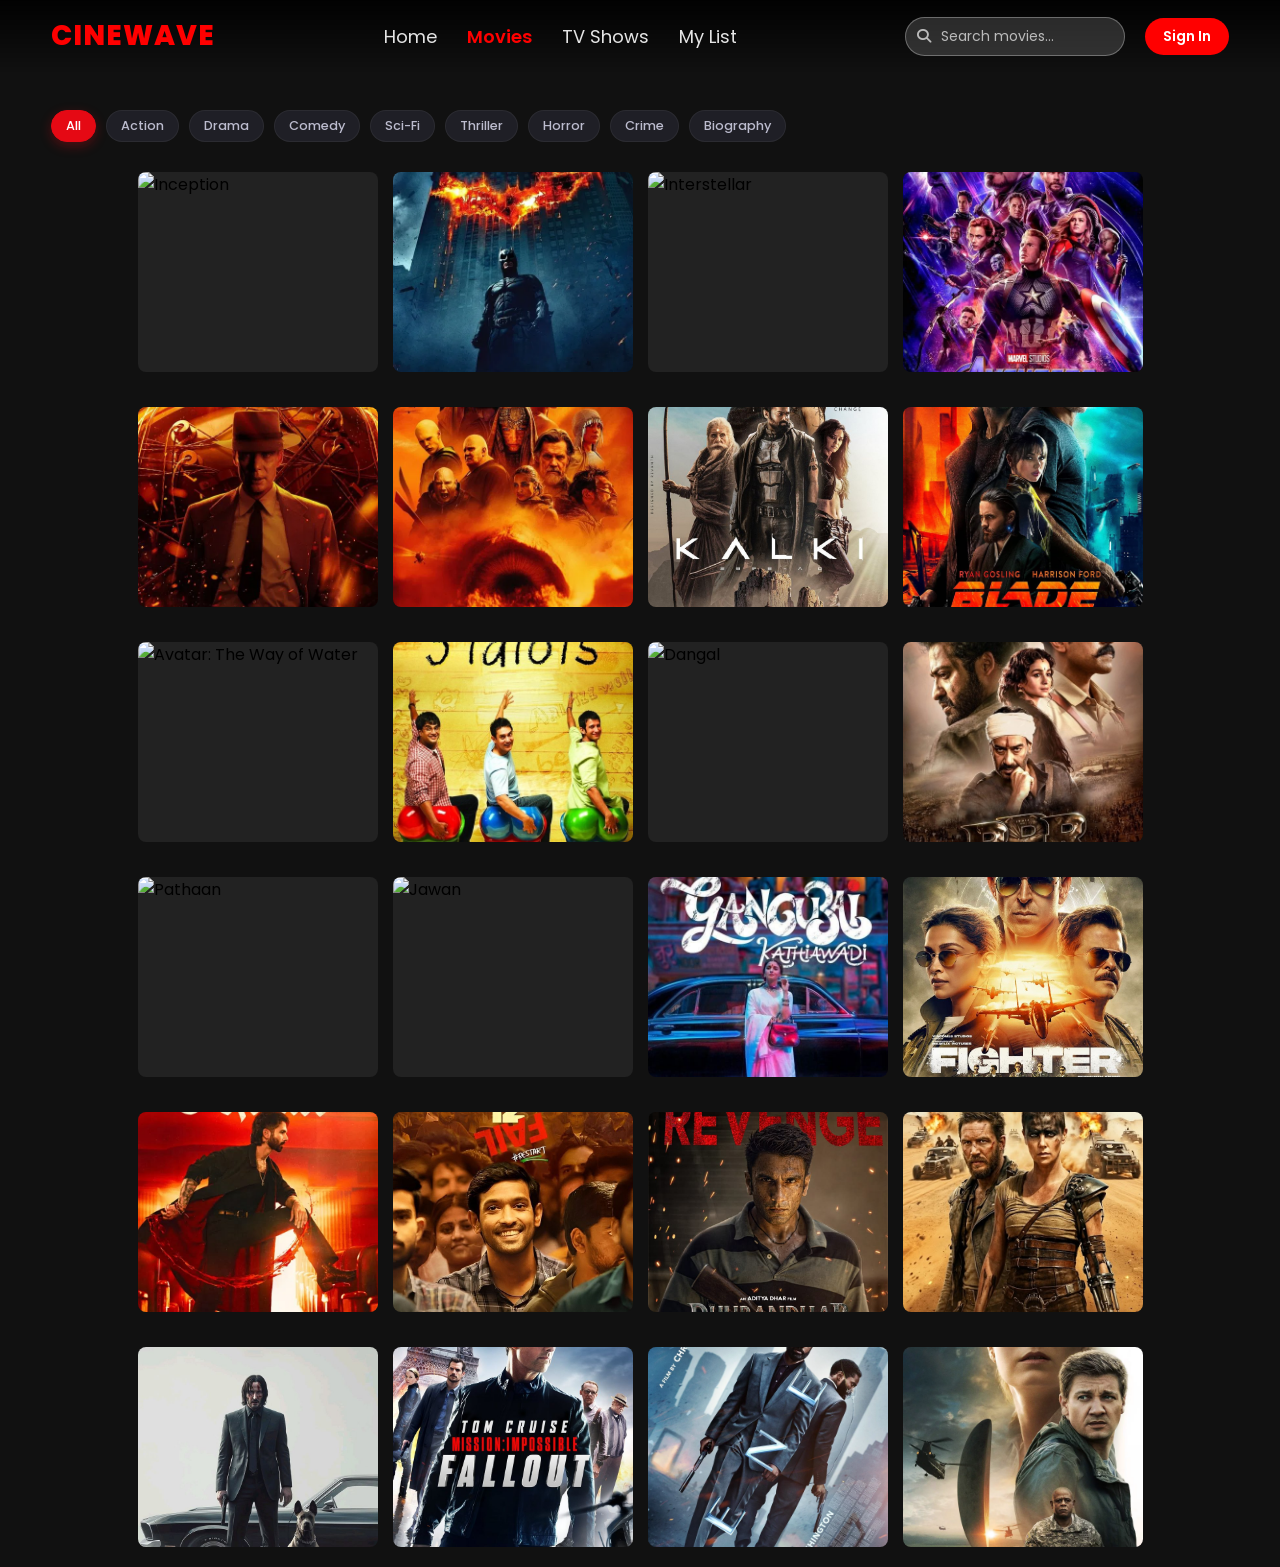
==== movies.html @ bbc8b5e8 "maystom" ====
<!DOCTYPE html>
<html lang="en">
<head>
    <meta charset="UTF-8">
    <meta name="viewport" content="width=device-width, initial-scale=1.0">
    <title>CineWave - Movies</title>
    <link rel="stylesheet" href="https://cdnjs.cloudflare.com/ajax/libs/font-awesome/6.4.0/css/all.min.css">
    <link rel="stylesheet" href="style.css">
</head>
<body class="movies-page-body">

    <div id="navbar-container"></div>

    <div id="search-results-section" style="display: none; padding: 0 4%; margin-top: 110px; min-height: 80vh;">
        <div class="section-header">
            <h2 class="section-title">Search Results for: <span id="search-query-text" style="color: #ff0000;"></span></h2>
            <button id="clear-search-btn" style="background: none; border: none; color: #fff; font-size: 1.5rem; cursor: pointer; float: right;"><i class="fa-solid fa-xmark"></i></button>
        </div>
        <div id="search-cards-container" class="movies-container" style="flex-wrap: wrap; display: flex; gap: 20px; margin-top: 20px;"></div>
    </div>

    <main class="movies-section-wrapper" id="main-movies-page-section" style="margin-top: 110px; padding: 0 4%; min-height: 100vh;">
        
        <div class="category-filters-container" style="display: flex; flex-wrap: wrap; gap: 10px; margin-bottom: 30px;">
            <button class="category-pill active" data-genre="all">All</button>
            <button class="category-pill" data-genre="action">Action</button>
            <button class="category-pill" data-genre="drama">Drama</button>
            <button class="category-pill" data-genre="comedy">Comedy</button>
            <button class="category-pill" data-genre="sci-fi">Sci-Fi</button>
            <button class="category-pill" data-genre="thriller">Thriller</button>
            <button class="category-pill" data-genre="horror">Horror</button>
            <button class="category-pill" data-genre="crime">Crime</button>
            <button class="category-pill" data-genre="biography">Biography</button>
        </div>

        <div id="movies-page-grid" class="movies-container" style="display: flex; flex-wrap: wrap; gap: 20px; overflow: visible;">
            </div>
    </main>

    <div id="trailer-modal" class="modal-overlay">
        <div class="modal-content">
            <button class="modal-close-btn">&times;</button>
            <div class="video-container">
                <iframe id="trailer-video" src="" frameborder="0" allow="autoplay; encrypted-media" allowfullscreen></iframe>
            </div>
        </div>
    </div>

    <div id="details-modal" class="modal-overlay">
        <div class="details-modal-content">
            <button class="details-close-btn">&times;</button>
            <div class="details-modal-body">
                <div class="details-left">
                    <img id="modal-movie-img" src="" alt="Movie Poster">
                </div>
                <div class="details-right">
                    <h1 id="modal-movie-title">Movie Title</h1>
                    <div class="details-meta">
                        <span class="details-rating"><i class="fa-solid fa-star"></i> <span id="modal-movie-rating">0.0</span></span>
                        <span id="modal-movie-year">2000</span>
                        <span id="modal-movie-duration">0h 00m</span>
                    </div>
                    <div class="details-genres" id="modal-movie-genres"></div>
                    <p id="modal-movie-desc" class="details-desc">Description...</p>
                    <p class="details-cast"><strong>Cast:</strong> <span id="modal-movie-cast">Cast...</span></p>
                    <div class="details-rating-stars">
                        <span>Your rating:</span>
                        <div class="stars-row">
                            <i class="fa-regular fa-star" data-value="1"></i>
                            <i class="fa-regular fa-star" data-value="2"></i>
                            <i class="fa-regular fa-star" data-value="3"></i>
                            <i class="fa-regular fa-star" data-value="4"></i>
                            <i class="fa-regular fa-star" data-value="5"></i>
                        </div>
                        <span class="rating-status">Not rated</span>
                    </div>
                    <div class="details-modal-btns">
                        <button class="details-btn-play"><i class="fa-solid fa-play"></i> Play Trailer</button>
                        <button class="details-btn-action btn-watchlist"><i class="fa-solid fa-plus"></i> In Watchlist</button>
                        <button class="details-btn-action btn-like"><i class="fa-solid fa-heart"></i> Liked</button>
                    </div>
                </div>
            </div>
        </div>
    </div>

    <script src="script.js"></script>
</body>
</html>
---- style.css ----
/* Google Font Import (Poppins)  */
@import url('https://fonts.googleapis.com/css2?family=Poppins:wght@300;400;500;600;700&display=swap');

* {
    margin: 0;
    padding: 0;
    box-sizing: border-box;
    font-family: 'Poppins', sans-serif; 
}

body {
    background-color: #111; 
    overflow-x: hidden;
}
/* ==========================================================================
    DESKTOP BASE STYLING (TOP OF THE FILE)
   ========================================================================== */

.navbar {
    width: 100%;
    background: linear-gradient(to bottom, rgba(0, 0, 0, 0.9) 0%, rgba(0, 0, 0, 0) 100%); 
    position: fixed;
    top: 0;
    left: 0;
    z-index: 1000;
    transition: background-color 0.4s ease, border-bottom 0.4s ease, backdrop-filter 0.4s ease;
    border-bottom: none !important; 
}

.navbar.scrolled {
    background: rgba(10, 10, 10, 0.95) !important; 
    backdrop-filter: blur(10px); 
    border-bottom: 1px solid rgba(255, 255, 255, 0.1) !important; 
}

.nav-container {
    max-width: 1400px;
    margin: 0 auto;
    padding: 15px 4%; 
    display: flex;
    align-items: center;
    justify-content: space-between; 
}

.logo a {
    font-size: 28px;
    font-weight: 800;
    color: #ff0000; 
    text-decoration: none;
    letter-spacing: 1px;
}

.nav-links {
    display: flex;
    list-style: none;
    gap: 30px; 
}

.nav-links a {
    color: #e5e5e5; 
    text-decoration: none;
    font-size: 18px;
    font-weight: 400;
    transition: color 0.3s ease;
}

.nav-links a:hover { color: #ff0000; }
.nav-links a.active { color: #ff0000; font-weight: 600; }

.nav-right {
    display: flex;
    align-items: center;
    gap: 20px;
}

.search-box {
    position: relative;
    display: flex;
    align-items: center;
}

.search-box input {
    background: rgba(255, 255, 255, 0.15);
    border: 1px solid rgba(255, 255, 255, 0.3);
    padding: 8px 15px 8px 35px; 
    border-radius: 20px;
    color: #fff;
    font-size: 14px;
    outline: none;
    width: 220px;
    transition: all 0.3s ease;
}

.search-box input::placeholder { color: #bbb; }

.search-box input:focus {
    background: rgba(255, 255, 255, 0.25);
    border-color: #ff0000;
    width: 260px; 
}

.search-icon {
    position: absolute;
    left: 12px;
    color: #bbb;
    font-size: 14px;
    pointer-events: none;
}

.signin-btn {
    background-color: #ff0000;
    color: white;
    border: none;
    padding: 8px 18px;
    font-size: 14px;
    font-weight: 600;
    border-radius: 20px;
    cursor: pointer;
    transition: background 0.3s ease, transform 0.2s ease;
}

.signin-btn:hover {
    background-color: #cc0000; 
    transform: scale(1.05); 
}

#auth-modal.modal-overlay {
    position: fixed !important;
    top: 0 !important;
    left: 0 !important;
    width: 100vw !important;
    height: 100vh !important;
    background-color: rgba(0, 0, 0, 0.85) !important;
    z-index: 9999 !important; 
    display: none; 
    justify-content: center !important;
    align-items: center !important;
    box-sizing: border-box !important;
}

#auth-modal.modal-overlay.open { display: flex !important; }

.auth-container {
    background-color: #1a1a24 !important;
    border-radius: 12px !important;
    width: 90% !important; 
    max-width: 380px !important; 
    padding: 25px !important;
    position: relative !important;
    box-shadow: 0 8px 32px rgba(0,0,0,0.6) !important;
    box-sizing: border-box !important;
    margin: 0 !important; 
    transform: none !important;
    max-height: 85vh;
    overflow-y: auto;
}

.auth-container::-webkit-scrollbar { width: 5px; }
.auth-container::-webkit-scrollbar-track { background: #14141b; border-radius: 10px; }
.auth-container::-webkit-scrollbar-thumb { background: #2c2c3a; border-radius: 10px; }
.auth-container::-webkit-scrollbar-thumb:hover { background: #ff333d; }

.auth-close-btn {
    position: absolute;
    top: 10px;
    right: 15px;
    background: none;
    border: none;
    color: #8c8c9e;
    font-size: 1.8rem;
    cursor: pointer;
    z-index: 10;
}
.auth-close-btn:hover { color: #fff; }

.auth-tabs { display: flex; background-color: #0f0f14; border-radius: 8px; padding: 4px; margin-bottom: 15px; margin-top: 10px; }
.tab-btn { flex: 1; background: none; border: none; color: #8c8c9e; padding: 8px; font-size: 0.9rem; font-weight: bold; cursor: pointer; border-radius: 6px; }
.tab-btn.active { background-color: #ff333d; color: #fff; }

.auth-box h2 { color: #fff; margin: 0 0 4px 0; font-size: 1.5rem; }
.auth-box p { color: #8c8c9e; margin: 0 0 15px 0; font-size: 0.85rem; }
.form-group { margin-bottom: 12px; display: flex; flex-direction: column; text-align: left;}
.form-group label { color: #8c8c9e; font-size: 0.8rem; margin-bottom: 4px; }
.form-group input { background-color: #0f0f14; border: 1px solid #2c2c3a; border-radius: 6px; padding: 10px; color: #fff; font-size: 0.9rem; outline: none; }
.form-group input:focus { border-color: #ff333d; }

.password-wrapper { position: relative; }
.password-wrapper input { width: 100%; box-sizing: border-box; padding-right: 35px; }
.toggle-password-visibility { position: absolute; right: 12px; top: 50%; transform: translateY(-50%); color: #8c8c9e; cursor: pointer; font-size: 0.95rem; }

.error-msg { color: #ff3333; font-size: 0.75rem; margin-top: 2px; min-height: 12px; }
.auth-submit-btn { width: 100%; background-color: #ff333d; color: #fff; border: none; border-radius: 6px; padding: 11px; font-size: 0.95rem; font-weight: bold; cursor: pointer; display: flex; justify-content: center; align-items: center; gap: 8px; margin-top: 5px; }
.auth-footer-text { text-align: center; margin-top: 12px; font-size: 0.8rem; color: #8c8c9e; }
.switch-link { color: #ff333d; cursor: pointer; font-weight: bold; }

.user-avatar { width: 36px; height: 36px; background-color: #e50914; color: #fff; border-radius: 50%; display: flex; justify-content: center; align-items: center; font-weight: bold; font-size: 1.1rem; text-transform: uppercase; box-shadow: 0 2px 8px rgba(229, 9, 20, 0.4); user-select: none; }
.logout-btn { background: none; border: none; color: #8c8c9e; font-size: 1.1rem; cursor: pointer; padding: 5px; transition: color 0.2s ease; }
.logout-btn:hover { color: #ff333d; }
/* ================== Hero Slider Styling & Zero-Gap Fix ====================== */
.hero-slider {
    width: 100%;
    height: 100vh;
    position: relative;
    overflow: hidden;
    background-color: #000;
    margin-top: 0 !important;
    padding-top: 0 !important;
    top: 0;
}

/* Hero Slide Individual Layer */
.slide {
    position: absolute;
    top: 0;
    left: 0;
    width: 100%;
    height: 100%;
    
    /* Strict image fitting layout */
    background-size: cover;
    background-position: top center;
    background-repeat: no-repeat;
    
    opacity: 0;
    visibility: hidden; 
    pointer-events: none;
    
    display: flex;
    align-items: center;
    padding: 0 4%; 
    z-index: 1;
    transition: opacity 1s ease-in-out, visibility 1s ease-in-out; 
}

.slide.active {
    opacity: 1 !important;
    visibility: visible !important;
    pointer-events: auto;
    z-index: 2;
}

/* Hero Content */
.hero-content {
    max-width: 650px;
    color: #fff;
    z-index: 5;
    filter: drop-shadow(0px 4px 12px rgba(0, 0, 0, 0.95)); 
    transform: translateY(20px);
    transition: transform 0.8s ease;
}

.slide.active .hero-content {
    transform: translateY(0);
}

.movie-title {
    font-size: 3.5rem;
    font-weight: 700;
    margin-bottom: 15px;
    line-height: 1.2;
}

.movie-meta {
    display: flex;
    gap: 15px;
    font-size: 1rem;
    margin-bottom: 20px;
    align-items: center;
    color: #cccccc;

}

.movie-meta .rating {
    color: #ffc107; 
    font-weight: 700;
}

.movie-desc {
    font-size: 1.1rem;
    line-height: 1.6;
    color: #e5e5e5;
    margin-bottom: 30px;

   
}

/* ==========================================================
   UPDATED HERO SECTION BUTTONS STYLING
   ========================================================== */
.hero-buttons {
    display: flex;
    gap: 15px;
}

.hero-buttons button {
    padding: 12px 30px;
    font-size: 1rem;
    font-weight: 600;
    border-radius: 5px;
    border: none;
    cursor: pointer;
    display: flex;
    align-items: center;
    gap: 10px;
    transition: all 0.3s ease;
}

/* White Play Button Styles */
.play-btn {
    background-color: #fff;
    color: #000;
}

.play-btn:hover {
    background-color: rgba(255, 255, 255, 0.8);
    transform: scale(1.05); 
}

/* Translucent Grey More Info Button Styles */
.info-btn {
    background-color: rgba(109, 109, 110, 0.7);
    color: #fff;
}

.info-btn:hover {
    background-color: rgba(109, 109, 110, 0.4);
    transform: scale(1.05); 
}
/* Bottom Progress Bars/Indicators  */
.slider-indicators {
    position: absolute;
    bottom: 30px;
    left: 50%;
    transform: translateX(-50%); 
    z-index: 10;
    display: flex;
    gap: 10px;
}

.indicator {
    width: 40px;
    height: 4px;
    background-color: rgba(255, 255, 255, 0.3);
    border-radius: 2px;
    transition: background-color 0.3s ease;
}

.indicator.active {
    background-color: #ff0000; 
}

/* ================== treading Movie Rows Section Styling ====================== */
.movies-section {
    padding: 40px 0;
    background-color: #111;
    position: relative;
    overflow: hidden;
}

/* Header title with HOT badge */
.section-header {
    display: flex;
    align-items: center;
    gap: 12px;
    padding: 0 4%; 
    margin-bottom: 20px;
}

.section-title {
    font-size: 1.6rem;
    font-weight: 600;
    color: #fff;
    letter-spacing: 0.5px;
}

.badge-hot {
    background-color: #ff0000;
    color: #fff;
    font-size: 11px;
    font-weight: 700;
    padding: 2px 6px;
    border-radius: 4px;
    letter-spacing: 0.5px;
}

/* Outer Wrapper for positioning arrow buttons */
.movies-wrapper {
    position: relative;
    width: 100%;
    padding: 0 4%;
}

/* Scroll Container - Mouse pad swipe dynamic feature */
.movies-container {
    display: flex;
    gap: 20px;
    overflow-x: auto; 
    scroll-behavior: smooth;
    padding: 15px 0;
}

/* Hide default scrollbars */
.movies-container::-webkit-scrollbar {
    display: none;
}

/* Individual Movie Card */
.movie-card {
    min-width: 240px; 
    max-width: 240px;
    height: 360px;
    background-color: #222;
    border-radius: 8px;
    position: relative;
    overflow: hidden;
    cursor: pointer;
    transition: transform 0.4s cubic-bezier(0.25, 1, 0.5, 1), box-shadow 0.4s ease;
    z-index: 1;
}

.card-img {
    width: 100%;
    height: 100%;
    object-fit: cover;
    transition: filter 0.4s ease;
}

/* Hover Details Box Overlay */
.card-hover-info {
    position: absolute;
    bottom: 0;
    left: 0;
    width: 100%;
    height: 100%;
    background: linear-gradient(to top, rgba(0, 0, 0, 0.95) 0%, rgba(0, 0, 0, 0.6) 60%, rgba(0, 0, 0, 0) 100%);
    padding: 20px;
    display: flex;
    flex-direction: column;
    justify-content: flex-end;
    opacity: 0; 
    transform: translateY(10px);
    transition: opacity 0.3s ease, transform 0.3s ease;
}

/* HOVER EFFECT TRIGGERS */
.movie-card:hover {
    transform: scale(1.05); 
    box-shadow: 0 10px 25px rgba(0, 0, 0, 0.6);
    z-index: 10; 
}

.movie-card:hover .card-img {
    filter: brightness(0.7);
}

.movie-card:hover .card-hover-info {
    opacity: 1; 
    transform: translateY(0);
}

/* Card Text and Meta Details */
.card-title {
    font-size: 1.15rem;
    font-weight: 600;
    color: #fff;
    margin-bottom: 8px;
}

.card-meta {
    display: flex;
    gap: 10px;
    font-size: 0.85rem;
    color: #ccc;
    margin-bottom: 15px;
    align-items: center;
}

.card-rating {
    color: #ffc107;
    font-weight: 700;
}

/* Circle buttons layout matching your screenshot */
.card-actions {
    display: flex;
    gap: 8px;
}

.action-circle-btn {
    width: 36px;
    height: 36px;
    border-radius: 50%;
    border: 1px solid rgba(255, 255, 255, 0.4);
    background-color: rgba(42, 42, 42, 0.6);
    color: #fff;
    font-size: 12px;
    cursor: pointer;
    display: flex;
    align-items: center;
    justify-content: center;
    transition: all 0.2s ease;
}

.action-circle-btn:hover {
    background-color: #fff;
    color: #000;
    border-color: #fff;
    transform: scale(1.1);
}

/* Slider Left/Right Hover Buttons */
.scroll-btn {
    position: absolute;
    top: 50%;
    transform: translateY(-50%);
    width: 45px;
    height: 50px;
    background-color: rgba(0, 0, 0, 0.5);
    border: none;
    color: #fff;
    font-size: 1.5rem;
    cursor: pointer;
    z-index: 15;
    display: flex;
    align-items: center;
    justify-content: center;
    opacity: 0; 
    transition: opacity 0.3s ease, background-color 0.2s ease;
}

.movies-wrapper:hover .scroll-btn {
    opacity: 1; 
}

.scroll-btn:hover {
    background-color: rgba(0, 0, 0, 0.8);
}

.prev-btn { left: 0; border-radius: 0 5px 5px 0; }
.next-btn { right: 0; border-radius: 5px 0 0 5px; }

.drama-spotlight-section {
    padding-top: 10px;
    padding-bottom: 60px;
}
/* ================== Movie Details Modal Styling & Setup Fix ====================== */
#details-modal {
    position: fixed;
    top: 0;
    left: 0;
    width: 100vw;
    height: 100vh;
    background-color: rgba(0, 0, 0, 0.85); 
    backdrop-filter: blur(12px); 
    z-index: 9999 !important; 
    display: flex;
    align-items: center;
    justify-content: center;
    opacity: 0;
    pointer-events: none;
    transition: opacity 0.4s ease;
}

/* JavaScript toggles this active class when clicked */
#details-modal.open {
    opacity: 1;
    pointer-events: auto;
}

.details-modal-content {
    position: relative;
    width: 90%;
    max-width: 950px;
    background-color: #181818; 
    border-radius: 12px;
    overflow: hidden;
    border: 1px solid rgba(255, 255, 255, 0.05);
    transform: scale(0.85);
    transition: transform 0.4s cubic-bezier(0.25, 1, 0.5, 1);
}

/* Open configuration smooth zoom effect scales back to normal */
#details-modal.open .details-modal-content {
    transform: scale(1);
}

.details-modal-body {
    display: flex;
    flex-wrap: wrap; 
}

/* Left Side Layout */
.details-left {
    flex: 1;
    min-width: 320px;
    height: 500px; 
}

.details-left img {
    width: 100%;
    height: 100%;
    object-fit: cover;
    display: block;
}

/* Right Side Layout */
.details-right {
    flex: 1.5;
    min-width: 350px;
    padding: 40px;
    display: flex;
    flex-direction: column;
    justify-content: center;
    background: linear-gradient(135deg, #181818 0%, #0f0f0f 100%);
}

#modal-movie-title {
    font-size: 3rem;
    font-weight: 800;
    margin-bottom: 15px;
    color: #fff;
    letter-spacing: -1px;
}

.details-meta {
    display: flex;
    gap: 15px;
    font-size: 1.1rem;
    font-weight: 600;
    color: #999;
    margin-bottom: 15px;
    align-items: center;
}

.details-rating {
    color: #ffc107;
}

/* Genre Tags Design */
.details-genres {
    display: flex;
    gap: 8px;
    margin-bottom: 25px;
}

.genre-tag {
    background-color: rgba(255, 255, 255, 0.08);
    padding: 4px 12px;
    border-radius: 20px;
    font-size: 0.85rem;
    color: #ccc;
    border: 1px solid rgba(255, 255, 255, 0.1);
}

.details-desc {
    font-size: 1.1rem;
    line-height: 1.6;
    color: #e1e1e1;
    margin-bottom: 20px;
}

.details-cast {
    font-size: 1rem;
    color: #aaa;
    margin-bottom: 30px;
}

.details-cast strong {
    color: #fff;
}

/* Interactive Star Rating Layout */
.details-rating-stars {
    display: flex;
    align-items: center;
    gap: 15px;
    margin-bottom: 35px;
    color: #aaa;
    font-size: 1rem;
}

.stars-row {
    display: flex;
    gap: 5px;
    color: #444; 
    cursor: pointer;
}

.stars-row i.active {
    color: #ffc107; 
}

/* Modal Custom Action Buttons Grid system setup */
.details-modal-btns {
    display: flex;
    gap: 15px;
    flex-wrap: wrap;
}

.details-btn-play {
    background-color: #fff;
    color: #000;
    border: none;
    padding: 12px 28px;
    font-size: 1rem;
    font-weight: 700;
    border-radius: 6px;
    cursor: pointer;
    display: flex;
    align-items: center;
    gap: 8px;
    transition: background 0.2s ease;
}

.details-btn-play:hover {
    background-color: rgba(255, 255, 255, 0.85);
}

.details-btn-action {
    background-color: rgba(109, 109, 110, 0.3);
    color: #fff;
    border: 1px solid rgba(255, 255, 255, 0.2);
    padding: 12px 24px;
    font-size: 1rem;
    font-weight: 600;
    border-radius: 6px;
    cursor: pointer;
    display: flex;
    align-items: center;
    gap: 8px;
    transition: all 0.2s ease;
}

.details-btn-action:hover {
    background-color: rgba(109, 109, 110, 0.5);
}

/* Active State Styles dynamically added via client logic scripts */
.details-btn-action.active-watchlist {
    background-color: #fff;
    color: #000;
    border-color: #fff;
}

.details-btn-action.active-liked {
    background-color: #ff0000;
    color: #fff;
    border-color: #ff0000;
}

/* Modal Close Cross Button configuration placement */
.details-close-btn {
    position: absolute;
    top: 20px;
    right: 25px;
    background: none;
    border: none;
    color: #888;
    font-size: 40px;
    cursor: pointer;
    z-index: 10;
    transition: color 0.2s ease;
}

.details-close-btn:hover {
    color: #fff;
}

/* ==========================================================
   5. TRAILER THEATER MODAL (CINEMATIC BIG SCREEN FIX)
   ========================================================== */
#trailer-modal {
    position: fixed;
    top: 0;
    left: 0;
    width: 100vw;
    height: 100vh;
    background-color: rgba(0, 0, 0, 0.95); 
    backdrop-filter: blur(15px); 
    z-index: 10000 !important;
    display: flex;
    align-items: center;
    justify-content: center;
    opacity: 0;
    pointer-events: none;
    transition: opacity 0.4s ease;
}

#trailer-modal.open {
    opacity: 1;
    pointer-events: auto;
}

#trailer-modal .modal-content {
    position: relative;
    width: 85%; 
    max-width: 1100px; 
    background: #000;
    border-radius: 12px;
    overflow: hidden;
    box-shadow: 0 20px 50px rgba(0, 0, 0, 0.8), 0 0 30px rgba(229, 9, 20, 0.2); 
    transform: scale(0.85);
    transition: transform 0.4s cubic-bezier(0.25, 1, 0.5, 1);
}

#trailer-modal.open .modal-content {
    transform: scale(1);
}

.video-container {
    position: relative;
    width: 100%;
    padding-bottom: 56.25%; 
    height: 0;
    background-color: #000;
}

.video-container iframe {
    position: absolute;
    top: 0;
    left: 0;
    width: 100%;
    height: 100%;
    border: none;
}

/* ==========================================================
   🎬 5. TRAILER THEATER MODAL (FULL OVERLAY & CROSS FIX)
   ========================================================== */
#trailer-modal.modal-overlay {
    position: fixed !important;
    top: 0 !important;
    left: 0 !important;
    width: 100vw !important;
    height: 100vh !important;
    background-color: rgba(0, 0, 0, 0.92) !important; 
    backdrop-filter: blur(15px);
    z-index: 99999 !important; 
    display: flex !important;
    align-items: center !important;
    justify-content: center !important;
 
    opacity: 0;
    pointer-events: none;
    transition: opacity 0.4s ease;
}

/* Open configurations */
#trailer-modal.modal-overlay.open {
    opacity: 1 !important;
    pointer-events: auto !important;
}

/* Center Content Core Box */
#trailer-modal .modal-content {
    position: relative !important;
    width: 85% !important;
    max-width: 1000px !important;
    background: #000 !important;
    border-radius: 12px !important;
    overflow: visible !important; 
    box-shadow: 0 20px 50px rgba(0, 0, 0, 0.9);
    transform: scale(0.85);
    transition: transform 0.4s cubic-bezier(0.25, 1, 0.5, 1);
}

#trailer-modal.modal-overlay.open .modal-content {
    transform: scale(1) !important;
}

/* Video Frame ratio 16:9 box */
.video-container {
    position: relative !important;
    width: 100% !important;
    padding-bottom: 56.25% !important;
    height: 0 !important;
    background-color: #000 !important;
    border-radius: 12px !important;
    overflow: hidden !important;
}

.video-container iframe {
    position: absolute !important;
    top: 0 !important;
    left: 0 !important;
    width: 100% !important;
    height: 100% !important;
    border: none !important;
}

/* ==========================================================
   🎯 CROSS CLOSE BUTTON DESKTOP MECHANICS (HIGH VISIBILITY)
   ========================================================== */
.modal-close-btn {
    position: absolute !important;
    top: -25px !important; 
    right: -25px !important;
    background: #e50914 !important; 
    color: #ffffff !important;
    border: none !important;
    font-size: 32px !important;
    width: 46px !important;
    height: 46px !important;
    border-radius: 50% !important;
    cursor: pointer !important;
    display: flex !important;
    align-items: center !important;
    justify-content: center !important;
    line-height: 1 !important;
    z-index: 100000 !important; 
    box-shadow: 0 4px 15px rgba(0, 0, 0, 0.5) !important;
    transition: all 0.2s ease-in-out !important;
}

.modal-close-btn:hover {
    background-color: #ff1f29 !important;
    transform: scale(1.1) !important;
}

/* ==========================================================
   📱 TRAILER MODAL MOBILE & TABLET RESPONSIVE TUNING
   ========================================================== */
@media (max-width: 768px) {
    #trailer-modal .modal-content {
        width: 92% !important;
        margin-top: 40px !important;
    }
    
    .modal-close-btn {
        top: -55px !important; 
        right: 0px !important;
        width: 38px !important;
        height: 38px !important;
        font-size: 24px !important;
    }
}

@media (max-width: 480px) {
    #trailer-modal .modal-content {
        width: 96% !important;
    }
    .modal-close-btn {
        top: -50px !important;
        right: 5px !important;
    }
}

/* ==========================================================
   PLANS SECTION & ROW GRID DESIGN
   ========================================================== */
.plans-section {
    padding: 60px 4%;
    background-color: #111419;
    color: #ffffff;
    text-align: center;
}

.plans-header h1 {
    font-size: 2.2rem;
    font-weight: 700;
    margin-bottom: 8px;
}

.plans-header p {
    color: #8c8c8c;
    font-size: 1.1rem;
    margin-bottom: 40px;
}

.plans-container {
    display: flex;
    justify-content: center;
    align-items: stretch;
    gap: 20px;
    width: 100%;
    max-width: 1200px;
    margin: 0 auto;
}

/* Base Pricing Card Setup */
.plan-card {
    background-color: #181d24;
    border: 2px solid #232a35;
    border-radius: 16px;
    width: 320px; 
    padding: 30px 20px;
    position: relative;
    display: flex;
    flex-direction: column;
    justify-content: space-between;
    transition: all 0.3s ease;
    cursor: pointer;
    box-sizing: border-box;
}

.plan-card:hover {
    transform: translateY(-5px);
}

/* Standard/Popular Box Highlight Accent */
.plan-card.popular {
    border-color: #e50914;
    box-shadow: 0 0 20px rgba(229, 9, 20, 0.2);
}

/* Badges Top Elements */
.badge {
    position: absolute;
    top: -14px;
    right: 25px;
    padding: 5px 14px;
    font-size: 0.75rem;
    font-weight: 800;
    border-radius: 20px;
    text-transform: uppercase;
    letter-spacing: 0.5px;
}

.popular-badge {
    background-color: #e50914;
    color: #fff;
}

.value-badge {
    background-color: #e58e09;
    color: #fff;
}

.plan-title {
    font-size: 1.6rem;
    font-weight: 600;
    margin-bottom: 15px;
    text-align: left;
}

.plan-price {
    font-size: 2.5rem;
    font-weight: 800;
    margin-bottom: 30px;
    text-align: left;
}

.plan-price .currency {
    font-size: 1.8rem;
    margin-right: 5px;
}

.plan-price .duration {
    font-size: 1rem;
    color: #757575;
    font-weight: 400;
}

.plan-features {
    list-style: none;
    padding: 0;
    margin: 0 0 35px 0;
    text-align: left;
}

.plan-features li {
    margin-bottom: 15px;
    font-size: 1rem;
    color: #d1d4dc;
    display: flex;
    align-items: center;
    gap: 12px;
}

.plan-features li i {
    color: #2ecc71;
    font-size: 1.1rem;
}

.plan-btn {
    width: 100%;
    padding: 14px;
    background-color: #434955;
    color: #ffffff;
    border: none;
    border-radius: 8px;
    font-size: 1rem;
    font-weight: 600;
    cursor: pointer;
    transition: all 0.2s ease;
}

.plan-btn:hover {
    background-color: #525a69;
}

.plan-btn.active-btn {
    background-color: #ffffff;
    color: #000000;
}

.plan-btn.active-btn:hover {
    background-color: #e6e6e6;
}

/* ==========================================================
   CHECKOUT POPUP MODAL OVERLAY (ESSENTIAL STYLES)
   ========================================================== */
.payment-modal-overlay {
    position: fixed;
    top: 0;
    left: 0;
    width: 100%;
    height: 100%;
    background-color: rgba(0, 0, 0, 0.85);
    display: flex;
    justify-content: center;
    align-items: center;
    z-index: 3000; 
    opacity: 0;
    pointer-events: none;
    transition: all 0.3s ease;
}

/* JS Jab .open class add karega tabhi modal samne aayega */
.payment-modal-overlay.open {
    opacity: 1;
    pointer-events: auto;
}

.payment-modal-content {
    background-color: #181d24;
    border: 1px solid #232a35;
    padding: 40px;
    border-radius: 12px;
    width: 100%;
    max-width: 450px;
    position: relative;
    color: #fff;
    box-sizing: border-box;
    box-shadow: 0 10px 30px rgba(0,0,0,0.5);
}

.payment-close-btn {
    position: absolute;
    top: 15px;
    right: 20px;
    background: none;
    border: none;
    color: #fff;
    font-size: 2rem;
    cursor: pointer;
    line-height: 1;
}

.selected-plan-summary {
    background-color: rgba(229, 9, 20, 0.1);
    border-left: 4px solid #e50914;
    padding: 12px;
    margin-bottom: 25px;
    font-size: 0.95rem;
    text-align: left;
}

.form-group {
    margin-bottom: 20px;
    text-align: left;
}

.form-group label {
    display: block;
    margin-bottom: 8px;
    font-size: 0.9rem;
    color: #b3b3b3;
}

.form-group input {
    width: 100%;
    padding: 12px;
    background-color: #222933;
    border: 1px solid #333f50;
    border-radius: 6px;
    color: #fff;
    font-size: 1rem;
    box-sizing: border-box;
}

.form-group input:focus {
    outline: none;
    border-color: #e50914;
}

.submit-payment-btn {
    width: 100%;
    padding: 14px;
    background-color: #e50914;
    color: #fff;
    border: none;
    border-radius: 6px;
    font-size: 1rem;
    font-weight: 600;
    cursor: pointer;
    margin-top: 10px;
}

.submit-payment-btn:hover {
    background-color: #c40812;
}


/* ==========================================================
   REVIEWS & FEEDBACK WORKSPACE
   ========================================================== */
.reviews-section {
    padding: 60px 4%;
    background-color: #111419;
    color: #ffffff;
}

.reviews-header {
    text-align: center;       
    display: flex;
    flex-direction: column;
    align-items: center;        
    justify-content: center;
    margin-bottom: 40px;      
}

.reviews-header h1 {
    font-size: 2.2rem;
    font-weight: 700;
    margin-bottom: 8px;
}

.reviews-header p {
    color: #8c8c8c;
    font-size: 1.1rem;
}

/* Reviews Grid Board */
.reviews-container {
    display: flex;
    justify-content: center;
    align-items: stretch;
    gap: 20px;
    flex-wrap: wrap;
    margin-bottom: 50px;
}

/* Review Item Frame Card */
.review-card {
    background-color: #181d24;
    border: 1px solid #232a35;
    border-radius: 12px;
    width: 310px;
    padding: 25px;
    display: flex;
    flex-direction: column;
    justify-content: space-between;
    box-sizing: border-box;
    transition: transform 0.3s ease;
}

.review-card:hover {
    transform: translateY(-3px);
}

.review-card.highlighted-border {
    border-color: #e50914;
}

/* Star Vectors Formatting */
.stars-row {
    color: #f1c40f; 
    font-size: 0.95rem;
    margin-bottom: 15px;
    text-align: left;
    display: flex;
    gap: 2px;
}

.review-text {
    font-size: 0.95rem;
    color: #d1d4dc;
    line-height: 1.6;
    font-style: italic;
    text-align: left;
    margin-bottom: 20px;
}

/* Reviewer Identity Block */
.reviewer-info {
    display: flex;
    align-items: center;
    gap: 12px;
    text-align: left;
}

/* Initial Avatar Gradient Blocks */
.avatar {
    width: 42px;
    height: 42px;
    border-radius: 50%;
    display: flex;
    justify-content: center;
    align-items: center;
    font-weight: 700;
    font-size: 1.1rem;
    color: #fff;
}

.gradient-1 { background: linear-gradient(135deg, #ff6b6b, #e50914); }
.gradient-2 { background: linear-gradient(135deg, #feca57, #ff9f43); }
.gradient-3 { background: linear-gradient(135deg, #48dbfb, #1dd1a1); }
.gradient-4 { background: linear-gradient(135deg, #9c88ff, #3f51b5); }

.reviewer-details h3 {
    font-size: 1rem;
    font-weight: 600;
    margin: 0;
}

.reviewer-details p {
    font-size: 0.8rem;
    color: #757575;
    margin: 2px 0 0 0;
}

/* ==========================================================
   FEEDBACK INPUT CONTAINER DESIGN
   ========================================================== */
.feedback-form-box {
    background-color: #181d24;
    border: 1px solid #232a35;
    border-radius: 16px;
    max-width: 850px;
    margin: 0 auto;
    padding: 40px;
    box-sizing: border-box;
    text-align: left;
}

.feedback-form-box h2 {
    font-size: 1.7rem;
    font-weight: 600;
    margin-bottom: 6px;
}

.feedback-form-box p {
    color: #8c8c8c;
    font-size: 1rem;
    margin-bottom: 25px;
}

.input-inline-row {
    display: flex;
    gap: 20px;
    margin-bottom: 20px;
}

.input-inline-row input, .feedback-form-box textarea {
    width: 100%;
    background-color: #0f1217;
    border: 1px solid #232a35;
    color: #fff;
    padding: 14px;
    border-radius: 8px;
    font-size: 0.95rem;
    box-sizing: border-box;
    transition: border-color 0.2s ease;
}

.input-inline-row input:focus, .feedback-form-box textarea:focus {
    outline: none;
    border-color: #e50914;
}

/* Interactive Feedback Rating Bar */
.star-rating-picker {
    display: flex;
    align-items: center;
    gap: 15px;
    margin-bottom: 20px;
}

.star-rating-picker span {
    font-size: 1rem;
    color: #b3b3b3;
}

.picker-stars {
    display: flex;
    gap: 6px;
    color: #555; 
    font-size: 1.3rem;
    cursor: pointer;
}

/* Hover/Selection Gold State */
.picker-stars i.active, .picker-stars i.hover-state {
    color: #f1c40f;
}

/* Submit Action Configurations */
.btn-submit-wrapper {
    display: flex;
    justify-content: flex-end;
    margin-top: 20px;
}

.fb-submit-btn {
    background-color: #ffffff;
    color: #000000;
    padding: 12px 28px;
    font-size: 1rem;
    font-weight: 600;
    border: none;
    border-radius: 6px;
    cursor: pointer;
    display: flex;
    align-items: center;
    gap: 10px;
    transition: background-color 0.2s ease;
}

.fb-submit-btn:hover {
    background-color: #e6e6e6;
}

/* ==========================================================
   FAQ ACCORDION MATRIX WORKSPACE
   ========================================================== */
.faq-section {
    padding: 60px 4%;
    background-color: #111419; 
    color: #ffffff;
}

.faq-header {
    text-align: center;
    display: flex;
    flex-direction: column;
    align-items: center;
    justify-content: center;
    margin-bottom: 40px;
}

.faq-header h1 {
    font-size: 2.2rem;
    font-weight: 700;
    margin-bottom: 8px;
}

.faq-header p {
    color: #8c8c8c;
    font-size: 1.1rem;
}

/* Accordion Outer Box Wrapper */
.faq-container {
    max-width: 850px;
    margin: 0 auto;
    display: flex;
    flex-direction: column;
    gap: 12px; 
}

/* Single FAQ Item Accordion Row */
.faq-item {
    background-color: #181d24;
    border: 1px solid #232a35;
    border-radius: 8px;
    overflow: hidden;
    transition: border-color 0.3s ease;
}

/* Question Action Button */
.faq-question {
    width: 100%;
    padding: 22px 30px;
    background: none;
    border: none;
    color: #ffffff;
    font-size: 1.2rem;
    font-weight: 600;
    text-align: left;
    cursor: pointer;
    display: flex;
    justify-content: space-between;
    align-items: center;
    transition: background-color 0.2s ease;
}

.faq-question:hover {
    background-color: #1f2630;
}

/* FontAwesome Icon Vector Settings */
.faq-icon {
    font-size: 1.3rem;
    color: #ffffff;
    transition: transform 0.3s cubic-bezier(0.4, 0, 0.2, 1);
}

/* Dynamic Panel Smooth Max-Height Controller Container */
.faq-answer {
    max-height: 0; 
    overflow: hidden;
    transition: max-height 0.3s cubic-bezier(0.4, 0, 0.2, 1);
    background-color: #13171d; 
}

.faq-answer p {
    padding: 25px 30px;
    margin: 0;
    font-size: 1rem;
    color: #d1d4dc;
    line-height: 1.6;
    text-align: left;
    border-top: 1px solid #1c222b;
}

/* ==========================================================
   ACTIVE OPEN CONFIGURATIONS (TRIGGERED VIA JAVASCRIPT)
   ========================================================== */
.faq-item.active {
    border-color: #e50914; 
}

/* Rotates the "+" icon into a smooth cross "×" (45-degree spin) */
.faq-item.active .faq-icon {
    transform: rotate(45deg);
}

/* ==========================================================
   CINEWAVE PREMIUM FOOTER WORKSPACE
   ========================================================== */
.main-footer {
    background-color: #0f1217;
    padding: 60px 6% 30px 6%;
    color: #a3a3a3;
    border-top: 1px solid #1c222b;
    box-sizing: border-box;
}

.footer-top-row {
    display: flex;
    justify-content: space-between;
    align-items: flex-start;
    gap: 40px;
    flex-wrap: wrap;
    margin-bottom: 40px;
}

/* Brand Grid Customization */
.footer-brand-col {
    flex: 1;
    min-width: 250px;
    text-align: left;
}

.footer-logo {
    color: #ffffff;
    font-size: 1.8rem;
    font-weight: 800;
    margin: 0 0 15px 0;
    letter-spacing: 0.5px;
}

.footer-logo span {
    color: #e50914; 
}

.footer-tagline {
    font-size: 0.9rem;
    line-height: 1.6;
    color: #8c8c8c;
    margin-bottom: 20px;
}

/* Social Icon Circles */
.footer-social-icons {
    display: flex;
    gap: 12px;
}

.footer-social-icons a {
    width: 38px;
    height: 38px;
    border-radius: 50%;
    background-color: #1c222b;
    color: #ffffff;
    display: flex;
    justify-content: center;
    align-items: center;
    font-size: 0.95rem;
    transition: all 0.2s ease;
    text-decoration: none;
}

.footer-social-icons a:hover {
    background-color: #e50914;
    transform: translateY(-2px);
}

/* Column Links Standardized Navigation Matrices */
.footer-links-col {
    min-width: 140px;
    text-align: left;
}

.footer-links-col h3 {
    color: #ffffff;
    font-size: 1.05rem;
    font-weight: 600;
    margin: 0 0 20px 0;
}

.footer-links-col ul {
    list-style: none;
    padding: 0;
    margin: 0;
}

.footer-links-col ul li {
    margin-bottom: 12px;
}

.footer-links-col ul li a {
    color: #8c8c8c;
    font-size: 0.9rem;
    text-decoration: none;
    transition: color 0.2s ease;
}

.footer-links-col ul li a:hover {
    color: #ffffff;
}

/* Divider Line Formatting */
.footer-divider {
    border: 0;
    height: 1px;
    background-color: #1c222b;
    margin-bottom: 30px;
}

/* Bottom Infrastructure Row Layout */
.footer-bottom-row {
    display: flex;
    justify-content: space-between;
    align-items: center;
    gap: 20px;
    flex-wrap: wrap;
}

/*===================== movies ===============*/

/* Category Pill Filters Styling */
.category-pill {
    background-color: rgba(42, 42, 54, 0.6);
    color: #bcbcce;
    border: 1px solid rgba(255, 255, 255, 0.05);
    padding: 10px 22px;
    font-size: 0.9rem;
    font-weight: 500;
    border-radius: 25px; 
    cursor: pointer;
    transition: all 0.25s ease;
}

.category-pill:hover {
    background-color: rgba(255, 255, 255, 0.1);
    color: #fff;
    transform: translateY(-1px);
}

.category-pill.active {
    background-color: #e50914; 
    color: #fff;
    border-color: #e50914;
    box-shadow: 0 4px 12px rgba(229, 9, 20, 0.3);
}

#movies-page-grid .movie-card {
    width: calc(20% - 16px); 
    min-width: 200px;
}

/*================== Tv shows =================*/

#tvshows-page-grid .movie-card {
    width: calc(20% - 16px);
    min-width: 200px;
}
/* ==========================================================================
    MOBILE & TABLET RESPONSIVE NAVBAR & AUTH CODE LAYER
   ========================================================================== */

.hamburger-menu-btn {
    display: none;
    background: none;
    border: none;
    color: #fff;
    font-size: 1.5rem;
    cursor: pointer;
    outline: none;
    transition: color 0.3s ease;
    z-index: 2005;
}
.hamburger-menu-btn:hover { color: #ff0000; }

/*  1. TABLET LAYOUT ADJUSTMENTS */
@media (max-width: 1024px) {
    .nav-links { gap: 20px; }
    .nav-links a { font-size: 16px; }
    .search-box input { width: 150px; }
}

/*  2. MOBILE & SMALL TABLET BREAKPOINT (Max width: 768px) */
@media (max-width: 768px) {
    .hamburger-menu-btn {
        display: block !important;
        position: relative;
        z-index: 2005;
        padding: 5px;
    }

    .nav-container {
        padding: 10px 4% !important; 
        display: flex !important;
        align-items: center !important;
        justify-content: space-between !important; 
        width: 100%;
        box-sizing: border-box;
        position: relative;
    }

    .logo {
        position: absolute !important;
        left: 36% !important; 
        top: 50% !important;
        transform: translate(-50%, -50%) !important;
        margin: 0 !important;
        z-index: 2001;
    }
    .logo a { font-size: 22px; font-weight: 800; }

    /* HAMBURGER DRAWER ENGINE */
    .nav-links {
        position: fixed;
        top: 0;
        left: -100%; 
        width: 260px;
        height: 100vh;
        background-color: #0f0f14 !important; 
        flex-direction: column; 
        padding: 90px 30px;
        gap: 20px;
        z-index: 2000 !important; 
        transition: left 0.3s cubic-bezier(0.4, 0, 0.2, 1);
        box-shadow: 5px 0 25px rgba(0, 0, 0, 0.9);
    }
    .nav-links.open { left: 0 !important; }
    .nav-links a { font-size: 18px; display: block; width: 100%; padding: 8px 0; }
    .nav-right { 
        display: flex !important;
        align-items: center !important;
        justify-content: flex-end !important;
        gap: 15px !important; 
        margin-left: auto !important; 
        
       
        padding-right: 25px !important;  
        margin-right: 10px !important; 
        
        z-index: 2001;
        position: relative;
    }
  /* Mobile Search Layout Setup */
    .search-box {
        display: flex;
        align-items: center;
        position: relative;
    }

    .search-box input {
        width: 0px; 
        padding: 6px 0px;
        background: transparent;
        border: none;
        outline: none;
        color: transparent;
        cursor: pointer;
        transition: all 0.25s ease;
        border-radius: 20px;
        z-index: 1; 
        font-size: 12px;
    }

    .search-box input.active-expand,
    .search-box input:focus {
        width: 85px !important;
        background: rgba(255, 255, 255, 0.12) !important;
        border: 1px solid #ff0000 !important;
        padding-left: 28px !important;
        padding-right: 6px !important;
        color: #fff !important;
        cursor: text;
    }

    .search-icon {
        position: absolute;
        left: -15px; 
        font-size: 1.1rem;
        color: #fff;
        pointer-events: auto !important; 
        cursor: pointer;
        transition: all 0.25s ease;
        display: block !important;
        z-index: 2; 
    }

    /* Siblings element state sync selector rules */
    .search-box input.active-expand + .search-icon,
    .search-box input:focus + .search-icon {
        left: 8px !important;
        color: #ff0000 !important;
    }
    .signin-btn {
        padding: 6px 14px;
        font-size: 13px;
        white-space: nowrap; 
        border-radius: 20px;
    }
    /* ==========================================================================
   🔥 AUTH MODAL ABSOLUTE CENTERING SYSTEM (FIXED FOR ALL VIEWS)
   ========================================================================== */

#auth-modal.modal-overlay {
    position: fixed !important;
    top: 0 !important;
    left: 0 !important;
    width: 100vw !important;
    height: 100vh !important;
    background-color: rgba(0, 0, 0, 0.85) !important;
    z-index: 9999 !important; 
    
    /* Dynamic Centering Frame Matrix */
    display: none; 
    justify-content: center !important;
    align-items: center !important;
    box-sizing: border-box !important;
}

/* Jab framework status .open toggle karega to forcefully center flex layout chalega */
#auth-modal.modal-overlay.open {
    display: flex !important;
}

/* Container Engine System - Fits inside view frames perfectly */
.auth-container {
    background-color: #1a1a24 !important;
    border-radius: 12px !important;
    width: 90% !important; 
    max-width: 380px !important; 
    padding: 25px !important;
    position: relative !important;
    box-shadow: 0 8px 32px rgba(0,0,0,0.6) !important;
    box-sizing: border-box !important;
    
    /* Margin issues reset */
    margin: 0 !important; 
    transform: none !important;
    max-height: 85vh;
    overflow-y: auto;
}

/* 📱 2. MOBILE SPECIFIC OVERRIDES (Max width: 768px) */
@media (max-width: 768px) {
    #auth-modal.modal-overlay {
        padding: 15px !important;
    }
    
    .auth-container {
        max-width: 340px !important; 
        padding: 20px !important;
    }
}

/*  3. ULTRA SMALL PHONES (Max width: 480px) */
@media (max-width: 480px) {
    .auth-container {
        max-width: 300px !important; 
        padding: 15px 18px !important;
    }
}
    /* HERO SLIDER FIXED */
    .hero-slider, .hero-slide { height: 65vh !important; min-height: 450px; }
    .hero-content h1 { font-size: 2rem !important; }
    .hero-content p { font-size: 0.85rem !important; line-height: 1.4; }
}

/*  3. ULTRA SMALL SCREEN CONFIGURATIONS */
@media (max-width: 480px) {
    
    .logo {
        left: 35% !important;
    }
    .logo a { font-size: 19px; }
    .nav-container { padding: 10px 4%; }
    
    .nav-right { 
        gap: 12px !important; 
        padding-right: 10px !important; 
        margin-right: 70px !important;
    }
    .signin-btn { padding: 6px 12px; font-size: 12px; }
    .user-avatar { width: 30px; height: 30px; font-size: 0.95rem; }
   
}
/* ==========================================================================
   📱 RESPONSIVE MEDIA QUERIES (BOTTOM OF THE FILE)
   ========================================================================== */

.hamburger-menu-btn {
    display: none;
    background: none;
    border: none;
    color: #fff;
    font-size: 1.5rem;
    cursor: pointer;
    outline: none;
    z-index: 2005;
}

@media (max-width: 768px) {
    .hamburger-menu-btn { display: block !important; position: relative; padding: 5px; }

    .nav-container {
        padding: 10px 4% !important; 
        display: flex !important;
        align-items: center !important;
        justify-content: space-between !important; 
        width: 100%;
        box-sizing: border-box;
        position: relative;
    }

    .logo {
        position: absolute !important;
        left: 46% !important; 
        top: 50% !important;
        transform: translate(-50%, -50%) !important;
        margin: 0 !important;
        z-index: 2001;
    }
    .logo a { font-size: 22px; font-weight: 800; }

    .nav-links {
        position: fixed;
        top: 0;
        left: -100%; 
        width: 260px;
        height: 100vh;
        background-color: #0f0f14 !important; 
        flex-direction: column; 
        padding: 90px 30px;
        gap: 20px;
        z-index: 2000 !important; 
        transition: left 0.3s cubic-bezier(0.4, 0, 0.2, 1);
        box-shadow: 5px 0 25px rgba(0, 0, 0, 0.9);
    }
    .nav-links.open { left: 0 !important; }
    .nav-links a { font-size: 18px; display: block; width: 100%; padding: 8px 0; }

    .nav-right { 
        display: flex !important;
        align-items: center !important;
        justify-content: flex-end !important;
        gap: 15px !important; 
        margin-left: auto !important; 
        padding-right: 25px !important;  
        margin-right: 10px !important;  
        z-index: 2001;
        position: relative;
    }
    
    .search-box { display: flex; align-items: center; position: relative; }
    .search-box input {
        width: 0px; padding: 6px 0px; background: transparent; border: none;
        outline: none; color: transparent; cursor: pointer; transition: all 0.25s ease; border-radius: 20px; font-size: 12px;
    }
    .search-box input.active-expand, .search-box input:focus {
        width: 85px !important; background: rgba(255, 255, 255, 0.12) !important;
        border: 1px solid #ff0000 !important; padding-left: 28px !important; padding-right: 6px !important; color: #fff !important;
    }
    .search-icon {
        position: absolute; left: -15px; font-size: 1.1rem; color: #fff;
        pointer-events: auto !important; cursor: pointer; transition: all 0.25s ease; display: block !important; z-index: 2;
    }
    .search-box input.active-expand + .search-icon, .search-box input:focus + .search-icon { left: 8px !important; color: #ff0000 !important; }

    .signin-btn { padding: 6px 14px; font-size: 13px; white-space: nowrap; border-radius: 20px; }
    
    /* Auth Modal Mobile Specific adjustments */
    #auth-modal.modal-overlay { padding: 15px !important; }
    .auth-container { max-width: 340px !important; padding: 20px !important; }
}

@media (max-width: 480px) {
    .logo { left: 45% !important; }
    .logo a { font-size: 19px; }
    .nav-container { padding: 10px 4%; }
    .nav-right { gap: 12px !important; padding-right: 20px !important; margin-right: 8px !important; }
    .signin-btn { padding: 6px 12px; font-size: 12px; }
    .auth-container { max-width: 300px !important; padding: 15px 18px !important; }
}

/* ==========================================================================
    HERO SLIDER RESPONSIVE BREAKPOINTS (THE ULTIMATE MOBILE FIT)
   ========================================================================== */

@media (max-width: 768px) {
    .hero-slider {
        height: 70vh !important;
        min-height: 480px !important;
    }

    .slide {
        padding: 0 6% !important;
        align-items: flex-end !important;
        padding-bottom: 60px !important;
        background-position: center center !important;
    }

    .hero-content {
        max-width: 100% !important;
        transform: translateY(0) !important;
    }

    .movie-title {
        font-size: 2.2rem !important;
        margin-bottom: 10px !important;
    }

    .movie-meta {
        gap: 12px !important;
        font-size: 0.9rem !important;
        margin-bottom: 15px !important;
    }

    .movie-desc {
        font-size: 0.9rem !important;
        line-height: 1.4 !important;
        margin-bottom: 20px !important;
        display: -webkit-box !important;
        -webkit-line-clamp: 3 !important;
        line-clamp: 3 !important;
        -webkit-box-orient: vertical !important;
        overflow: hidden !important;
    }

    .hero-buttons {
        gap: 10px !important;
    }

    .hero-buttons button {
        padding: 10px 20px !important;
        font-size: 0.9rem !important;
        border-radius: 4px !important;
    }

    .slider-indicators {
        bottom: 15px !important;
    }
    
    .indicator {
        width: 25px !important;
        height: 3px !important;
    }
}

@media (max-width: 480px) {
    .hero-slider {
        height: 65vh !important;
        min-height: 420px !important;
    }

    .slide {
        padding: 0 5% !important;
        padding-bottom: 55px !important;
    }

    .movie-title {
        font-size: 1.8rem !important;
        font-weight: 700 !important;
    }

    .movie-meta {
        font-size: 0.85rem !important;
        margin-bottom: 12px !important;
        gap: 8px !important;
    }

    .movie-desc {
        font-size: 0.8rem !important;
        line-height: 1.35 !important;
        margin-bottom: 18px !important;
        display: -webkit-box !important;
        -webkit-line-clamp: 2 !important;
        line-clamp: 2 !important; 
        -webkit-box-orient: vertical !important;
        overflow: hidden !important;
    }

    .hero-buttons button {
        padding: 8px 15px !important;
        font-size: 0.85rem !important;
        gap: 6px !important;
    }
    
    .slider-indicators {
        bottom: 12px !important;
        gap: 6px !important;
    }
    
    .indicator {
        width: 18px !important;
    }
}

/* ==========================================================================
 MOVIES ROW CARDS & DETAILS MODAL RESPONSIVE ENGINE (THE FINAL TOUCH)
   ========================================================================== */

/*  1. TABLET & MOBILE VIEWPORT BREAKPOINT (Max width: 768px) */
@media (max-width: 768px) {
    
    /* MOVIES ROW CHANGES */
    .movies-section { padding: 25px 0; }
    .section-title { font-size: 1.3rem !important; }
    
    /* Left/Right scroll arrows ko mobile par hidden kiya kyuki user swipe karega */
    .scroll-btn { display: none !important; } 
    
    .movies-wrapper { padding: 0 4% !important; }
    .movies-container { gap: 12px !important; padding: 10px 0 !important; }

    /* Compact Cards layout for small viewports */
    .movie-card {
        min-width: 160px !important; 
        max-width: 160px !important;
        height: 240px !important; 
    }
    .card-hover-info { padding: 12px !important; }
    .card-title { font-size: 0.95rem !important; margin-bottom: 4px !important; }
    .card-meta { font-size: 0.75rem !important; margin-bottom: 8px !important; gap: 6px !important; }
    .action-circle-btn { width: 30px !important; height: 30px !important; font-size: 10px !important; }

    /*  DETAILS MODAL CONTENT OVERHAUL */
    .details-modal-content {
        width: 92% !important;
        max-height: 90vh !important;
        overflow-y: auto !important; 
    }

    .details-modal-body {
        flex-direction: column !important; 
    }

    .details-left {
        width: 100% !important;
        min-width: 100% !important;
        height: 250px !important; 
    }

    .details-right {
        width: 100% !important;
        min-width: 100% !important;
        padding: 20px !important; 
        background: #181818 !important;
    }

    #modal-movie-title {
        font-size: 1.8rem !important; 
        letter-spacing: 0px !important;
        margin-bottom: 10px !important;
    }

    .details-meta {
        font-size: 0.95rem !important;
        gap: 10px !important;
        margin-bottom: 12px !important;
    }

    .details-genres { margin-bottom: 15px !important; flex-wrap: wrap !important; }
    .genre-tag { padding: 3px 10px !important; font-size: 0.75rem !important; }

    .details-desc {
        font-size: 0.9rem !important;
        line-height: 1.4 !important;
        margin-bottom: 15px !important;
    }

    .details-cast { font-size: 0.85rem !important; margin-bottom: 20px !important; }
    .details-rating-stars { margin-bottom: 25px !important; font-size: 0.9rem !important; }

    /* Interactive Action Buttons Wrap Grid */
    .details-modal-btns { gap: 10px !important; }
    .details-btn-play, .details-btn-action {
        padding: 10px 20px !important;
        font-size: 0.9rem !important;
        flex: 1; 
        justify-content: center;
    }

    /* Modal close button layout adjust */
    .details-close-btn {
        top: 10px !important;
        right: 15px !important;
        font-size: 32px !important;
        background: rgba(0,0,0,0.5) !important; 
        border-radius: 50%;
        width: 40px;
        height: 40px;
        line-height: 36px;
        text-align: center;
    }
}

/* 📲 2. ULTRA SMALL PHONES CONFIGURATIONS (Max width: 480px) */
@media (max-width: 480px) {
    .movie-card {
        min-width: 140px !important; 
        max-width: 140px !important;
        height: 210px !important; 
    }

    .details-left { height: 180px !important; } 
    #modal-movie-title { font-size: 1.5rem !important; }
    
    .details-btn-play, .details-btn-action {
        padding: 8px 12px !important;
        font-size: 0.8rem !important;
    }
}

/* ==========================================================================
   📱 MOBILE & TABLET RESPONSIVE OVERHAUL (MAX-WIDTH: 768px)
   ========================================================================== */
@media (max-width: 768px) {

    /* 🎬 TRAILER THEATER MODAL MOBILE OPTIMIZATION */
    #trailer-modal .modal-content {
        width: 95% !important; 
        border-radius: 8px !important;
        box-shadow: 0 10px 30px rgba(0, 0, 0, 0.9);
    }

    .modal-close-btn {
        position: absolute !important;
        top: -55px !important; 
        right: 5px !important;
        width: 38px !important;
        height: 38px !important;
        font-size: 22px !important;
        background: rgba(20, 20, 20, 0.8) !important;
        border: 1px solid rgba(255, 255, 255, 0.2) !important;
    }

    /* 💳 PLANS SECTION & CHECKOUT MODAL MOBILE OPTIMIZATION */
    .plans-section {
        padding: 40px 5% !important;
    }

    .plans-header h1 {
        font-size: 1.8rem !important; 
    }

    .plans-header p {
        font-size: 0.95rem !important;
        margin-bottom: 25px !important;
    }

    .plans-container {
        flex-direction: column !important;
        align-items: center !important;
        gap: 25px !important; 
    }

    .plan-card {
        width: 100% !important; 
        max-width: 340px !important; 
        padding: 25px 20px !important;
    }

    .plan-title { font-size: 1.4rem !important; }
    .plan-price { font-size: 2.1rem !important; margin-bottom: 20px !important; }

    .payment-modal-content {
        width: 92% !important; 
        padding: 25px 20px !important; 
    }

    .payment-close-btn {
        top: 10px !important;
        right: 15px !important;
        font-size: 1.8rem !important;
    }

    .selected-plan-summary {
        margin-bottom: 18px !important;
        font-size: 0.85rem !important;
    }

    .form-group {
        margin-bottom: 15px !important;
    }

    .form-group label {
        margin-bottom: 6px !important;
        font-size: 0.85rem !important;
    }

    .form-group input {
        padding: 10px !important;
        font-size: 0.95rem !important;
    }

    .submit-payment-btn {
        padding: 12px !important;
        font-size: 0.95rem !important;
    }

    /* 🌟 REVIEWS & FEEDBACK WORKSPACE MOBILE OPTIMIZATION */
    .reviews-section {
        padding: 40px 5% !important;
    }

    .reviews-header h1 {
        font-size: 1.8rem !important;
    }

    .reviews-header p {
        font-size: 0.95rem !important;
    }

    .reviews-container {
        gap: 16px !important;
        margin-bottom: 35px !important;
    }

    .review-card {
        width: 100% !important; 
        max-width: 340px !important; 
        padding: 20px !important;
    }

    .feedback-form-box {
        padding: 25px 20px !important; 
        border-radius: 12px !important;
    }

    .feedback-form-box h2 {
        font-size: 1.4rem !important;
    }

    .feedback-form-box p {
        font-size: 0.9rem !important;
        margin-bottom: 20px !important;
    }

    .input-inline-row {
        flex-direction: column !important;
        gap: 15px !important;
        margin-bottom: 15px !important;
    }

    .input-inline-row input, .feedback-form-box textarea {
        padding: 12px !important;
        font-size: 0.9rem !important;
    }

    .star-rating-picker {
        flex-direction: column !important; 
        align-items: flex-start !important;
        gap: 8px !important;
        margin-bottom: 15px !important;
    }

    .star-rating-picker span {
        font-size: 0.9rem !important;
    }

    .btn-submit-wrapper {
        justify-content: center !important; 
        margin-top: 15px !important;
    }

    .fb-submit-btn {
        width: 100% !important; 
        justify-content: center !important;
        padding: 12px !important;
        font-size: 0.95rem !important;
    }

    /* ❓ FAQ ACCORDION MATRIX MOBILE OPTIMIZATION */
    .faq-section {
        padding: 40px 5% !important;
    }

    .faq-header h1 {
        font-size: 1.8rem !important; 
    }

    .faq-header p {
        font-size: 0.95rem !important;
        margin-bottom: 25px !important;
    }

    .faq-container {
        gap: 10px !important; 
    }

    .faq-question {
        padding: 16px 20px !important; 
        font-size: 1rem !important; 
    }

    .faq-icon {
        font-size: 1.1rem !important; 
    }

    .faq-answer p {
        padding: 18px 20px !important; 
        font-size: 0.9rem !important;
        line-height: 1.5 !important;
    }

    /* 📺 CINEWAVE PREMIUM FOOTER MOBILE OPTIMIZATION */
    .main-footer {
        padding: 40px 5% 20px 5% !important; 
    }

    .footer-top-row {
        flex-direction: column !important;
        align-items: center !important;
        text-align: center !important;
        gap: 30px !important;
        margin-bottom: 30px !important;
    }

    .footer-brand-col {
        text-align: center !important;
        display: flex;
        flex-direction: column;
        align-items: center;
        min-width: 100% !important;
    }

    .footer-logo {
        font-size: 1.6rem !important;
    }

    .footer-tagline {
        font-size: 0.85rem !important;
        max-width: 400px; 
    }

    .footer-links-col {
        text-align: center !important;
        min-width: 100% !important;
    }

    .footer-links-col h3 {
        margin-bottom: 12px !important;
        font-size: 1rem !important;
    }

    .footer-links-col ul li {
        margin-bottom: 8px !important;
    }

    .footer-bottom-row {
        flex-direction: column !important;
        justify-content: center !important;
        align-items: center !important;
        gap: 12px !important;
        text-align: center !important;
        font-size: 0.8rem !important;
    }
}

/* ==========================================================================
   📲 ULTRA SMALL PHONES CONFIGURATIONS (MAX-WIDTH: 480px)
   ========================================================================== */
@media (max-width: 480px) {
    #trailer-modal .modal-content {
        width: 100% !important; 
        border-radius: 0px !important; 
    }

    .modal-close-btn {
        top: -52px !important; 
        right: 10px !important;
    }

    .plans-header h1 { font-size: 1.5rem !important; }
    
    .plan-card {
        max-width: 100% !important; 
        padding: 20px 15px !important;
    }

    .plan-price { font-size: 1.8rem !important; }

    .payment-modal-content {
        padding: 20px 15px !important;
    }

    .reviews-header h1 { font-size: 1.5rem !important; }
    
    .review-card {
        max-width: 100% !important; 
    }

    .feedback-form-box {
        padding: 20px 15px !important;
    }

    .faq-header h1 { 
        font-size: 1.5rem !important; 
    }
    
    .faq-question {
        padding: 14px 15px !important; 
        font-size: 0.95rem !important;
    }

    .faq-answer p {
        padding: 15px 15px !important;
        font-size: 0.85rem !important;
    }

    .main-footer {
        padding: 35px 15px 20px 15px !important;
    }

    .footer-logo {
        font-size: 1.4rem !important;
    }

    .footer-social-icons a {
        width: 35px !important;
        height: 35px !important;
        font-size: 0.9rem !important;
    }
}
    /* ==========================================================
        MOVIES & TV SHOWS GRID PAGE RESPONSIVE MATRIX
       ========================================================== */
    
   
    .categories-filter-row, 
    .category-pills-container {
        display: flex !important;
        gap: 10px !important;
        overflow-x: auto !important; 
        white-space: nowrap !important;
        padding: 5px 4% 15px 4% !important;
        margin: 0 -4% 15px -4% !important; 
        scroll-behavior: smooth;
    }

    .categories-filter-row::-webkit-scrollbar,
    .category-pills-container::-webkit-scrollbar {
        display: none !important;
    }

    .category-pill {
        padding: 8px 16px !important; 
        font-size: 0.85rem !important;
        flex-shrink: 0 !important; 
    }

    
    #movies-page-grid, 
    #tvshows-page-grid {
        display: flex !important;
        flex-wrap: wrap !important;
        gap: 15px !important;
        justify-content: center !important;
        padding: 0 4% !important;
    }

    #movies-page-grid .movie-card,
    #tvshows-page-grid .movie-card {
        width: calc(33.33% - 10px) !important;
        min-width: 150px !important; 
        height: 230px !important;
    }

   
    #movies-page-grid .movie-card,
    #tvshows-page-grid .movie-card {
        width: calc(50% - 8px) !important; 
        min-width: 130px !important;
        height: 200px !important; 
        border-radius: 8px !important;
    }

    .category-pill {
        padding: 6px 14px !important;
        font-size: 0.8rem !important;
    }
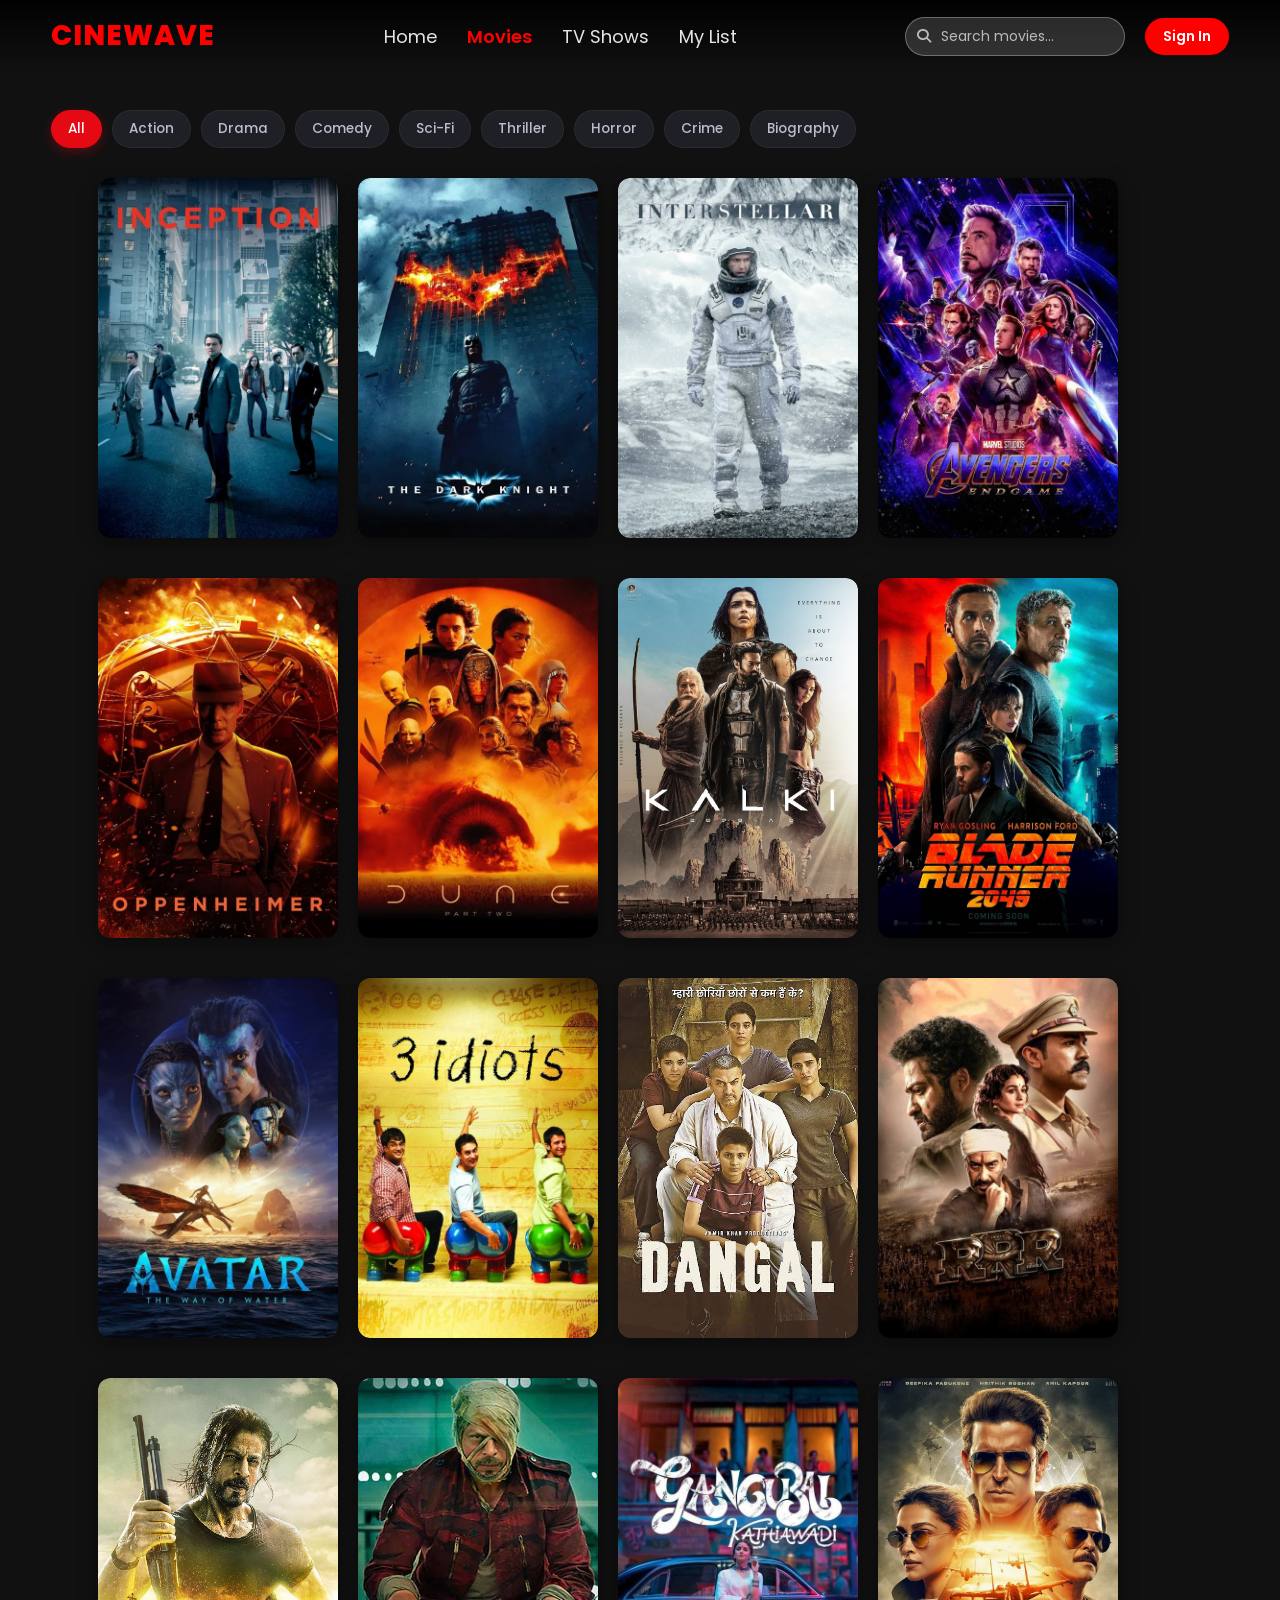
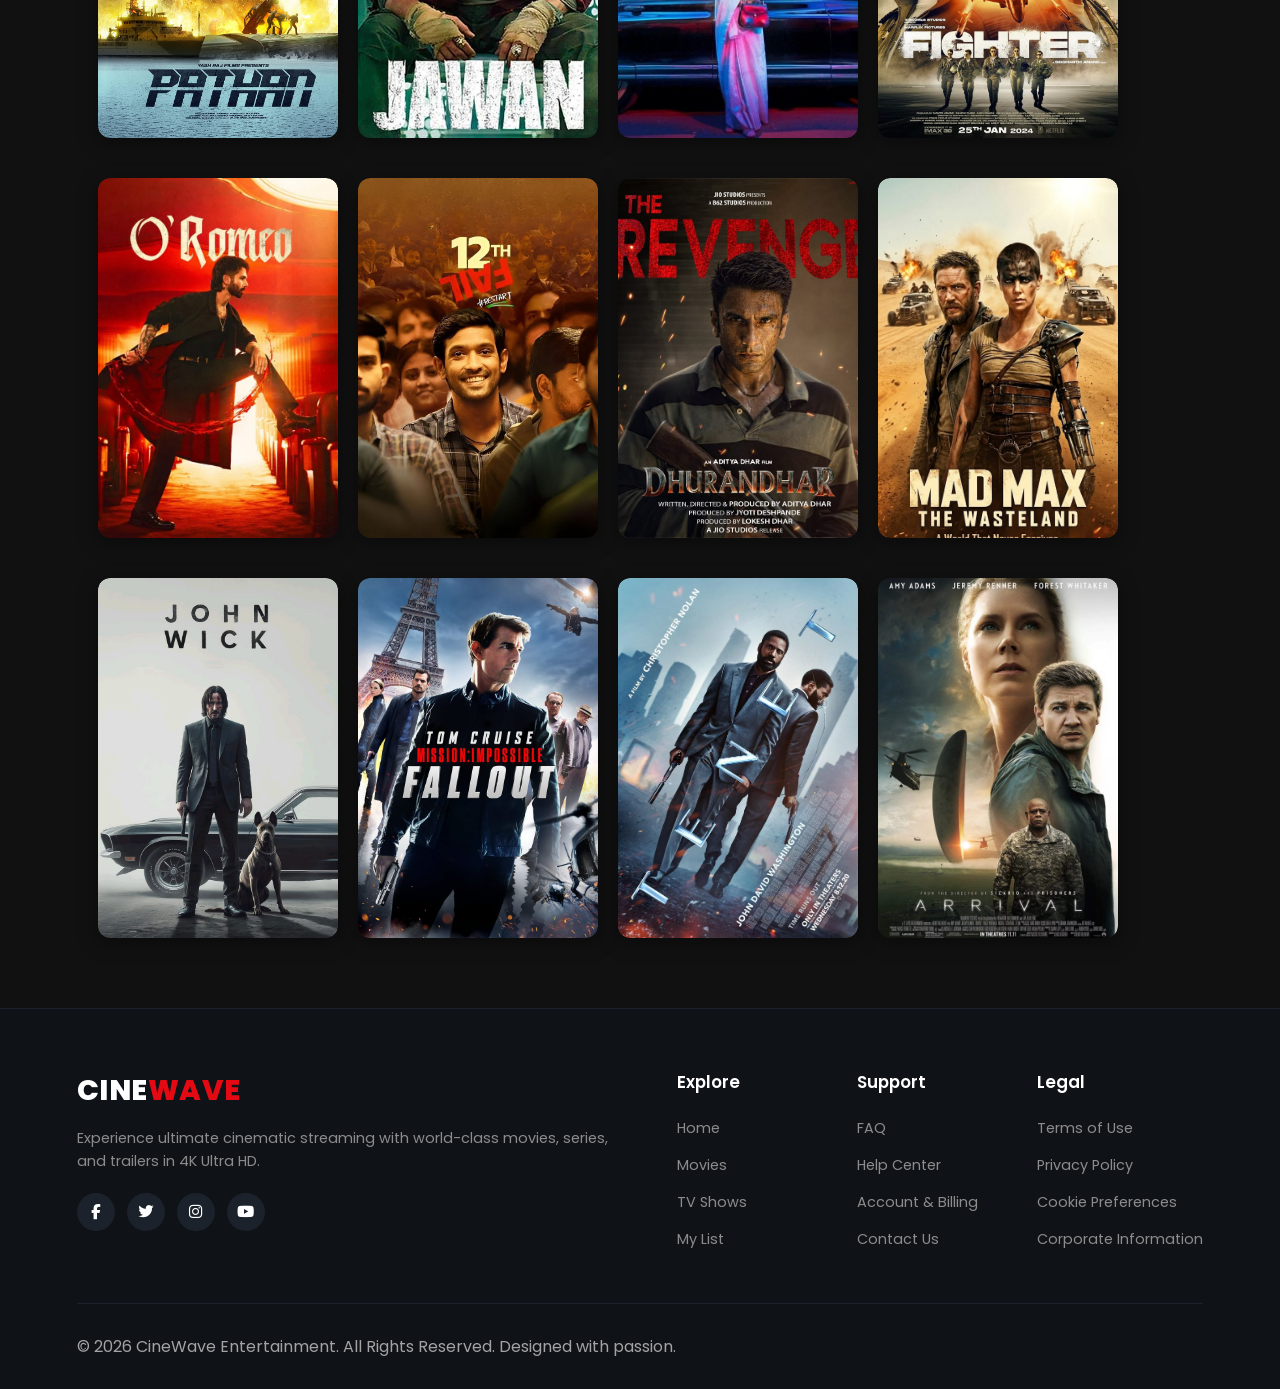
==== commit fab21471: "more_updates" ====
--- a/movies.html
+++ b/movies.html
@@ -84,6 +84,7 @@
         </div>
     </div>
 
+    <div id="footer-placeholder"></div>
     <script src="script.js"></script>
 </body>
 </html>
--- a/style.css
+++ b/style.css
@@ -1648,20 +1648,22 @@
     gap: 20px;
     flex-wrap: wrap;
 }
-
-/*===================== movies ===============*/
-
-/* Category Pill Filters Styling */
+/*==========================================================
+   🎬 CINEWAVE PREMIUM UNIFIED GRID PAGE & MOVIE CARD OVERHAUL
+   ========================================================== */
+
+/* Category Pill Filters Styling Base */
 .category-pill {
     background-color: rgba(42, 42, 54, 0.6);
     color: #bcbcce;
     border: 1px solid rgba(255, 255, 255, 0.05);
-    padding: 10px 22px;
-    font-size: 0.9rem;
+    padding: 8px 18px !important; 
+    font-size: 0.85rem !important;
     font-weight: 500;
     border-radius: 25px; 
     cursor: pointer;
     transition: all 0.25s ease;
+    flex-shrink: 0 !important;
 }
 
 .category-pill:hover {
@@ -1677,16 +1679,60 @@
     box-shadow: 0 4px 12px rgba(229, 9, 20, 0.3);
 }
 
-#movies-page-grid .movie-card {
-    width: calc(20% - 16px); 
-    min-width: 200px;
-}
-
-/*================== Tv shows =================*/
-
+/* base filter row neat adjustment */
+.categories-filter-row {
+    padding: 10px 4% 20px 4% !important;
+    margin: 0 -4% 20px -4% !important; 
+    gap: 10px !important;
+}
+
+/* Base Unified Grid Core Structure (Standard Cinematic look) */
+#movies-page-grid, 
+#tvshows-page-grid {
+    display: flex !important;
+    flex-wrap: wrap !important;
+    gap: 20px !important; 
+    justify-content: flex-start !important; /* Aligns items neatly from left */
+    padding: 0 4% !important;
+    margin-bottom: 50px !important;
+}
+
+/* 🔥 THE FIX: Combined layout properties without min-width bugs */
+#movies-page-grid .movie-card,
 #tvshows-page-grid .movie-card {
-    width: calc(20% - 16px);
-    min-width: 200px;
+    position: relative !important;
+    display: flex !important;
+    flex-direction: column !important;
+    width: calc(25% - 15px) !important; /* Fixed exactly 4 columns on standard desktop */
+    min-width: 0 !important; /* 🔥 Purane 200px wale jhanjhat ko jad se mita diya */
+    aspect-ratio: 2 / 3 !important; /* Netflix-style standard vertical poster ratio */
+    border-radius: 12px !important; 
+    overflow: hidden !important; /* Dynamic image cropping safety box */
+    box-shadow: 0 5px 20px rgba(0, 0, 0, 0.4) !important;
+    background: #141414 !important;
+    transition: all 0.25s ease;
+}
+
+/* Card image optimization and dynamic standard cropping logic */
+#movies-page-grid .movie-card img,
+#tvshows-page-grid .movie-card img {
+    width: 100% !important;
+    height: 100% !important;
+    object-fit: cover !important; /* Automatic dynamic center cropping layer */
+    border-radius: 12px !important;
+}
+
+/* Card details hidden inside grids for ultra clean look */
+#movies-page-grid .movie-card .card-body,
+#tvshows-page-grid .movie-card .card-body {
+    display: none !important; 
+}
+
+/* Hover dynamic micro scaling */
+#movies-page-grid .movie-card:hover,
+#tvshows-page-grid .movie-card:hover {
+    transform: translateY(-5px) !important;
+    box-shadow: 0 8px 30px rgba(0, 0, 0, 0.6) !important;
 }
 /* ==========================================================================
     MOBILE & TABLET RESPONSIVE NAVBAR & AUTH CODE LAYER
@@ -2400,7 +2446,7 @@
         font-size: 0.95rem !important;
     }
 
-    /* ❓ FAQ ACCORDION MATRIX MOBILE OPTIMIZATION */
+    /*  FAQ ACCORDION MATRIX MOBILE OPTIMIZATION */
     .faq-section {
         padding: 40px 5% !important;
     }
@@ -2552,56 +2598,86 @@
         font-size: 0.9rem !important;
     }
 }
-    /* ==========================================================
-        MOVIES & TV SHOWS GRID PAGE RESPONSIVE MATRIX
-       ========================================================== */
-    
-   
-    .categories-filter-row, 
-    .category-pills-container {
-        display: flex !important;
-        gap: 10px !important;
-        overflow-x: auto !important; 
-        white-space: nowrap !important;
-        padding: 5px 4% 15px 4% !important;
-        margin: 0 -4% 15px -4% !important; 
-        scroll-behavior: smooth;
-    }
-
-    .categories-filter-row::-webkit-scrollbar,
-    .category-pills-container::-webkit-scrollbar {
-        display: none !important;
-    }
-
-    .category-pill {
-        padding: 8px 16px !important; 
-        font-size: 0.85rem !important;
-        flex-shrink: 0 !important; 
-    }
-
-    
-    #movies-page-grid, 
-    #tvshows-page-grid {
-        display: flex !important;
-        flex-wrap: wrap !important;
-        gap: 15px !important;
-        justify-content: center !important;
-        padding: 0 4% !important;
-    }
-
+/* ==========================================================
+   🎬 MOVIES & TV SHOWS GRID PAGE RESPONSIVE MATRIX (PERFECT FIXED)
+   ========================================================== */
+
+/* 🌍 BASE DESKTOP/TABLET STYLE */
+.categories-filter-row, 
+.category-pills-container {
+    display: flex !important;
+    gap: 10px !important;
+    overflow-x: auto !important; 
+    white-space: nowrap !important;
+    padding: 5px 4% 15px 4% !important;
+    margin: 0 -4% 15px -4% !important; 
+    scroll-behavior: smooth;
+}
+
+.categories-filter-row::-webkit-scrollbar,
+.category-pills-container::-webkit-scrollbar {
+    display: none !important;
+}
+
+.category-pill {
+    padding: 8px 16px !important; 
+    font-size: 0.85rem !important;
+    flex-shrink: 0 !important; 
+}
+
+#movies-page-grid, 
+#tvshows-page-grid {
+    display: flex !important;
+    flex-wrap: wrap !important;
+    gap: 20px !important; /* Spacing thodi neat rakhi */
+    justify-content: flex-start !important; /* Left se clean alignment */
+    padding: 0 4% !important;
+}
+
+/* 💻 DESKTOP VIEW: Perfect Premium 4-Columns Layout with Standard Aspect Ratio */
+#movies-page-grid .movie-card,
+#tvshows-page-grid .movie-card {
+    position: relative !important;
+    display: flex !important;
+    flex-direction: column !important;
+    width: calc(25% - 15px) !important; /* 🔥 FIXED: Desktop par ek row me exact 4 cards standard size ke rahenge */
+    min-width: 0 !important; /* Purane saare min-width bugs clear */
+    aspect-ratio: 2 / 3 !important; /* Netflix-style smooth vertical poster ratio */
+    border-radius: 12px !important; 
+    overflow: hidden !important; /* Extra images auto-crop ho jayengi */
+    box-shadow: 0 5px 20px rgba(0, 0, 0, 0.4) !important;
+    background: #141414 !important;
+    transition: all 0.25s ease;
+}
+
+/* Images cropping core logic for Desktop & Mobile */
+#movies-page-grid .movie-card img,
+#tvshows-page-grid .movie-card img {
+    width: 100% !important;
+    height: 100% !important;
+    object-fit: cover !important; /* Image ko bina stretch kiye center crop rakhega */
+    border-radius: 12px !important;
+}
+
+#movies-page-grid .movie-card .card-body,
+#tvshows-page-grid .movie-card .card-body {
+    display: none !important; /* Layout ultra-clean rakhne ke liye tags hide kiye */
+}
+
+#movies-page-grid .movie-card:hover,
+#tvshows-page-grid .movie-card:hover {
+    transform: translateY(-5px) !important;
+    box-shadow: 0 8px 30px rgba(0, 0, 0, 0.6) !important;
+}
+
+/* ==========================================================
+   📱 PURE MOBILE TUNING (ONLY APPLIES ON SMALL SCREENS)
+   ========================================================== */
+@media (max-width: 576px) {
+    /* 🔥 MOBILE VIEW: Tight 2-Columns layout */
     #movies-page-grid .movie-card,
     #tvshows-page-grid .movie-card {
-        width: calc(33.33% - 10px) !important;
-        min-width: 150px !important; 
-        height: 230px !important;
-    }
-
-   
-    #movies-page-grid .movie-card,
-    #tvshows-page-grid .movie-card {
-        width: calc(50% - 8px) !important; 
-        min-width: 130px !important;
-        height: 200px !important; 
+        width: calc(50% - 8px) !important; /* Mobile screen par exact 2 columns screen fit */
         border-radius: 8px !important;
     }
 
@@ -2609,3 +2685,4 @@
         padding: 6px 14px !important;
         font-size: 0.8rem !important;
     }
+}
